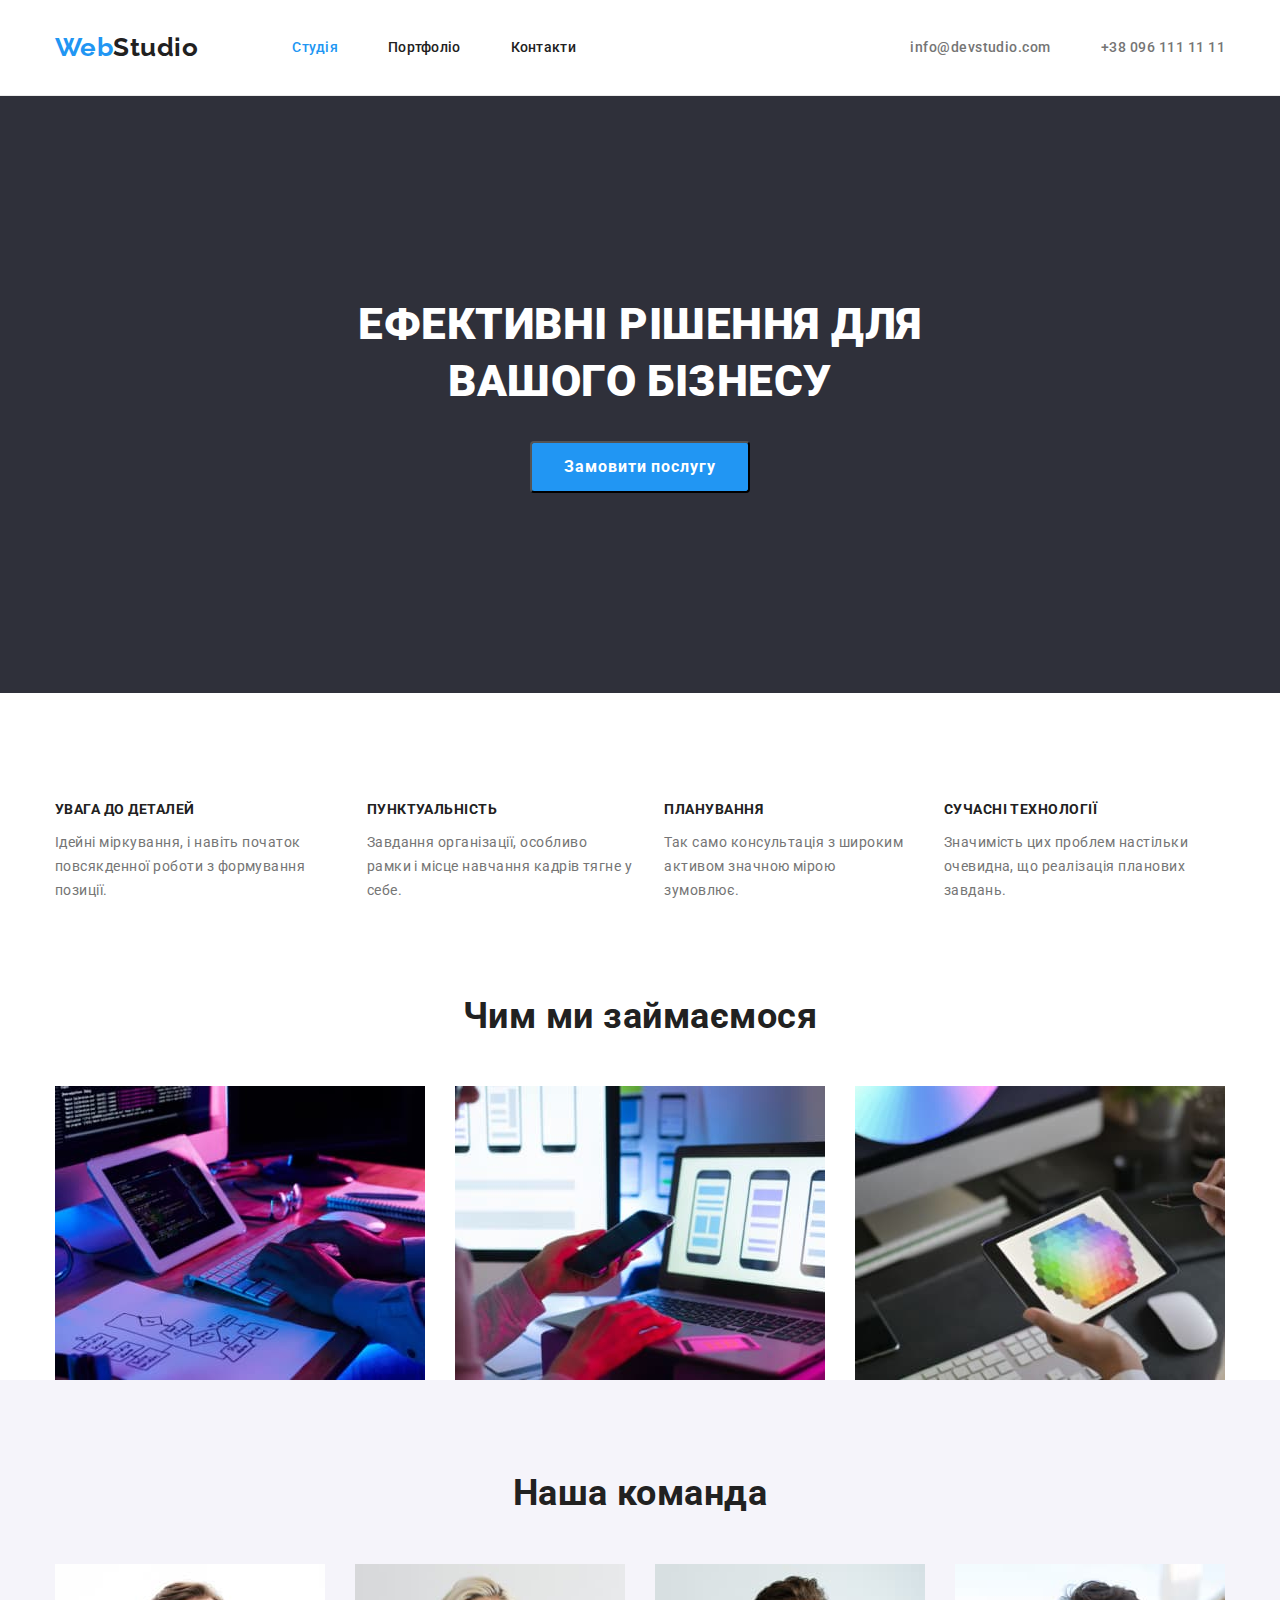
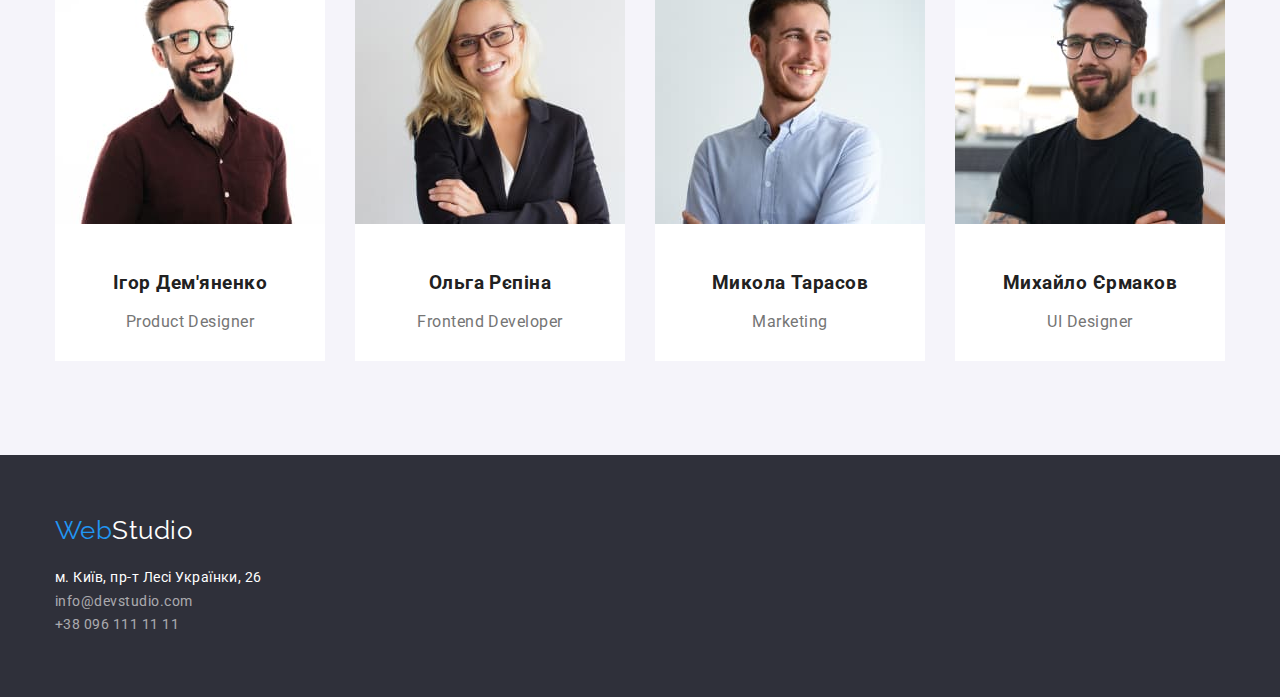
==== index.html @ e4bc9d53 "home-work3" ====
<!DOCTYPE html>
<html lang="uk">
  <head>
    <meta charset="UTF-8" />
    <meta name="viewport" content="width=device-width, initial-scale=1.0" />
    <title>Document</title>
    <link rel="preconnect" href="https://fonts.googleapis.com" />
    <link rel="preconnect" href="https://fonts.gstatic.com" crossorigin />
    <link
      href="https://fonts.googleapis.com/css2?family=Raleway:wght@700&family=Roboto:wght@400;500;700;900&display=swap"
      rel="stylesheet"
    />
    <link
      rel="stylesheet"
      href="https://cdn.jsdelivr.net/npm/modern-normalize@1.1.0/modern-normalize.min.css"
    />
    <link rel="stylesheet" href="./css/styles.css" />
  </head>
  <body>
    <header class="page-header">
      <div class="container header-box">
        <nav class="page-navigation">
          <div class="logo">
            <a href="./index.html" class="header-web" lang="en"
              >Web<span class="header-studio">Studio</span></a
            >
          </div>
          <ul class="menu">
            <li class="menu-item">
              <a class="link list-header current-studio" href="./index.html"
                >Студія</a
              >
            </li>
            <li class="menu-item">
              <a class="link list-header" href="portfolio.html">Портфоліо</a>
            </li>
            <li class="menu-item">
              <a class="link list-header" href="#">Контакти</a>
            </li>
          </ul>
        </nav>
        <ul class="header-link">
          <li class="list-info">
            <a class="link header-info" href="mailto:info@devstudio.com"
              >info@devstudio.com</a
            >
          </li>
          <li class="list-info">
            <a class="link header-info" href="tel:380961111111"
              >+38 096 111 11 11</a
            >
          </li>
        </ul>
      </div>
    </header>
    <main>
      <section class="hero-section">
        <div class="container hero-box">
          <h1 class="hero-title">Ефективні рішення для вашого бізнесу</h1>
          <button class="hero-button" type="button">Замовити послугу</button>
        </div>
      </section>
      <section>
        <div class="container">
          <h2 class="visually-hidden">Наші особливості</h2>
          <ul class="features">
            <li>
              <h3 class="section-title">Увага до деталей</h3>
              <p class="section-text">
                Ідейні міркування, і навіть початок повсякденної роботи з
                формування позиції.
              </p>
            </li>
            <li>
              <h3 class="section-title">Пунктуальність</h3>
              <p class="section-text">
                Завдання організації, особливо рамки і місце навчання кадрів
                тягне у себе.
              </p>
            </li>
            <li>
              <h3 class="section-title">Планування</h3>
              <p class="section-text">
                Так само консультація з широким активом значною мірою зумовлює.
              </p>
            </li>
            <li>
              <h3 class="section-title">Сучасні технології</h3>
              <p class="section-text">
                Значимість цих проблем настільки очевидна, що реалізація
                планових завдань.
              </p>
            </li>
          </ul>
        </div>
      </section>
      <section>
        <div class="container">
          <h2 class="title-company">Чим ми займаємося</h2>
          <ul class="examples">
            <li>
              <img
                src="./images/img1.jpg"
                alt="людина працює за планшетом"
                width="370"
              />
            </li>
            <li>
              <img
                src="./images/img2.jpg"
                alt="людина працює з телефоном та лептопом"
                width="370"
              />
            </li>
            <li>
              <img
                src="./images/img3.jpg"
                alt="людина працює з кольоровою гамою"
                width="370"
              />
            </li>
          </ul>
        </div>
      </section>
      <section class="our-company">
        <div class="container company">
          <h2 class="title-company">Наша команда</h2>
          <ul class="company-box">
            <li class="text-company">
              <img
                src="./images/img4.jpg"
                alt="чоловік в коричневій сорочці"
                width="270"
              />
              <div class="company-info">
                <h3 class="img-tile">Ігор Дем'яненко</h3>
                <p class="foto-text" lang="en">Product Designer</p>
              </div>
            </li>
            <li class="text-company">
              <img
                src="./images/img5.jpg"
                alt="жінка в чорному жакеті"
                width="270"
              />
              <div class="company-info">
                <h3 class="img-tile">Ольга Рєпіна</h3>
                <p class="foto-text" lang="en">Frontend Developer</p>
              </div>
            </li>
            <li class="text-company">
              <img
                src="./images/img6.jpg"
                alt="чоловік в голубій сорочці"
                width="270"
              />
              <div class="company-info">
                <h3 class="img-tile">Микола Тарасов</h3>
                <p class="foto-text" lang="en">Marketing</p>
              </div>
            </li>
            <li class="text-company">
              <img
                src="./images/img7.jpg"
                alt="чоловік в чорній футболці"
                width="270"
              />
              <div class="company-info">
                <h3 class="img-tile">Михайло Єрмаков</h3>
                <p class="foto-text" lang="en">UI Designer</p>
              </div>
            </li>
          </ul>
        </div>
      </section>
    </main>
    <footer class="footer">
      <div class="container">
        <div class="logo-footer">
          <a href="./index.html" lang="en" class="footer-web"
            >Web<span class="footer-studio">Studio</span></a
          >
        </div>
        <address>
          <ul class="address-list">
            <li>
              <a
                class="link-address"
                href="https://goo.gl/maps/7mnVV2R6GEZQQfYV7"
                target="_blank"
                rel="noreferrer noopener nofollow"
                >м. Київ, пр-т Лесі Українки, 26</a
              >
            </li>
            <li>
              <a class="address" href="mailto:info@devstudio.com"
                >info@devstudio.com</a
              >
            </li>
            <li>
              <a class="address" href="tel:380961111111">+38 096 111 11 11</a>
            </li>
          </ul>
        </address>
      </div>
    </footer>
  </body>
</html>
---- css/styles.css ----
:root {
    --main-font-family: 'Roboto', sans-serif;
    --main-color: #212121;
    --main-light-color: #ffffff;
    --current-color: #2196f3;
    --secondary-color: #757575;
    --footer-color: #2f303a;
    --button-color: #f5f4fa;
}
h1,h2,h4,p {
 margin-top: 0; 
 margin-bottom: 0;      
}

ul,ol {
  margin-top: 0;
  margin-bottom: 0;
  padding-left: 0;
}
img {
        display: block;
}

body {
        font-family: var(--main-font-family);
        font-size: 16px;
        color: var(--main-color);
        letter-spacing: 0.03em;
}

.container {
        width: 1200px;
        margin-left: auto;
        margin-right: auto;
        padding-left: 15px;
        padding-right: 15px;
}
/* heder */
.header-box {
        display: flex;
        justify-content: space-between;
        align-items: center;
}
.header-studio {
    font-size: 26px;
    line-height: 1.2;
    font-weight: 700;
    font-family: 'Raleway', sans-serif;
    color: var(--main-color);
}
.header-web{
        font-size: 26px;
        line-height: 1.2;
        font-weight: 700;
        font-family: 'Raleway', sans-serif;
        color: var(--current-color);
}
.page-header {
        padding-top: 32px;
        padding-bottom: 32px;
        border-bottom: 1px solid #ECECEC;

    background-color: var(--main-light-color);
}

.page-navigation {
        display: flex;
        align-items: center;
}

.menu{
        display: flex;
        align-items: center;
        column-gap: 50px;
}

.menu-item {
        display: block
}


.header-link {
        display: flex;
        align-items: center;
        margin-left: auto;
        gap: 50px;
}

.list-header {
        padding-top: 32px;
        padding-bottom: 32px;

        color: var(--main-color);
        font-weight: 500;
        font-size: 14px;
        line-height: 1.1;
        letter-spacing: 0.02em;
}
.logo{
        margin-right: 94px;
}

a {
    text-decoration: none;
}
.visually-hidden {
    position: absolute;
    white-space: nowrap;
    width: 1px;
    height: 1px;
    overflow: hidden;
    border: 0;
    padding: 0;
    clip: rect(0 0 0 0);
    clip-path: inset(50%);
    margin: -1px;
}
li {
    list-style-type: none;
}

.button {
        border: none;
        cursor: pointer;
        font-family: inherit;
        font-weight: 500;
        font-size: 16px;
        line-height: 1.6;
        background-color: var(--main-light-color);
}
.button-text {
        font-weight: 500;
        font-size: 16px;
        line-height: 1.6;
}
/* hover focus button */
.button:hover,
.button:focus {
        background-color: var(--current-color);
        color: var(--main-light-color);
}
.hero-button:hover,
.hero-button:focus {
        background-color: #188CE8;
        color: var(--main-light-color);
}
/* hover focus link */
.link:hover,
.link:focus {
        background-color: var(--current-color);
        color: var(--current-color);

        background-color: var(--main-light-color);
    }
/* link address footer */
.link-address {
            color: var(--main-light-color);
            font-weight: 400;
            font-size: 14px;
            line-height: 1.7;
}
/* informatoin footer  */
.address-list {
        gap: 9px;
}

.address {
        color: rgba(255, 255, 255, 0.6);
        font-size: 14px;
        line-height: 1.7;
        font-style: normal;
}
.link-address {
    font-style: normal;
    font-weight: 400;
    font-size: 14px;
    line-height: 1.7;
}
.address:hover,
.address:focus,
.link-address:hover,
.link-address:focus {
    color: var(--current-color);
}
.list-title {
        margin-bottom: 4px;

        font-weight: 700;
        font-size: 18px;
        line-height: 2;
        color: var(--main-color);
}
.text-paragraph {

        font-weight: 400;
        font-size: 16px;
        line-height: 1.8;
        color: var(--secondary-color);
}
.header-info {
        padding-top: 32px;
        padding-bottom: 32px;

        font-weight: 500;
        font-size: 14px;
        line-height: 1.1;
        color: var(--secondary-color);
}
.list-info {
        display: block;
}
/* footer */

.footer {
    padding-top: 60px;
    padding-bottom: 60px;

    background: #2f303a;
}

.logo-footer {
        display: inline-block;
        margin-bottom: 20px;
}
.footer-web {
        color: var(--current-color);
        font-size: 26px;
        line-height: 1.2;
        font-family: 'Raleway', sans-serif;
}
.footer-studio {
        color: var(--main-light-color);
        font-size: 26px;
        line-height: 1.2;
        font-family: 'Raleway', sans-serif;
}
.hero-title {
        margin-bottom: 30px;

        font-weight: 900;
        font-size: 44px;
        line-height: 1.3;
        color: var(--main-light-color);
        text-transform: uppercase;
        text-align: center;
}
.container.hero-box{
width: 700px;
padding-top: 200px;
padding-bottom: 200px;
}
.hero-section {
    background: var(--footer-color)
} 
.hero-button {
        display: block;
        border-radius: 4px;
        padding: 10px 32px;
        min-width: 216px;
        margin-left: auto;
        margin-right: auto;
        

        
        

        font-family: 'Roboto';
        font-style: normal;
        font-weight: 700;
        font-size: 16px;
        line-height: 1.8;
        letter-spacing: 0.06em;
        cursor: pointer;
        background-color: var(--current-color);
        color: var(--main-light-color);
}
.features {
        display: flex;
        gap: 30px;
        padding-top: 94px;
        padding-bottom: 94px;
}

.sectoin-title {
        font-weight: 700;
        font-size: 14px;
        line-height: 1.1;
        color: var(--footer-color);
}
.section-title {
    text-transform: uppercase;
    font-size: 14px;
}
.section-text {
        font-weight: 400;
        font-size: 14px;
        line-height: 1.7;
        color: var(--secondary-color);
}
/* секція приклади */
.examples {
        display: flex;
        gap: 30px;
}
/* секція наша команда-background-color */
.company-box {
        display: flex;
        padding-bottom: 94px;
        gap: 30px;
        
}
.our-company {
        background-color: var(--button-color);
}

.text-company {
        background-color: var(--main-light-color);
}
.container.company {
        padding-top: 94px;
}

.title-company {
        text-align: center;
        margin-bottom: 50px;

        font-weight: 700;
        font-size: 36px;
        line-height: 1.1;
        color: var(--main-color);
}
.img-title {
        margin-bottom: 10px;

        font-weight: 500;
        font-size: 16px;
        line-height: 1.1;
        color: var(--main-color);
        letter-spacing: 0.03em;
}
.foto-text {
        font-weight: 400;
        font-size: 16px;
        line-height: 1.1;
        color: var(--secondary-color);
}
.company-info {
        text-align: center;
        padding: 30px;
}
.section {
        padding-top: 94px;
        padding-bottom: 94px;
}
.container.hero-portfolio{
        margin-left: auto;
        margin-right: auto;
}
.list-portfolio {
        display: flex;
       align-items: center;
       justify-content: center;
       gap: 8px;
       margin-bottom: 50px;
}
.portfolio-foto {
        display: flex;
        gap: 30px;
        flex-wrap: wrap;
}
.filter-list {
        padding: 20px 24px;
        border-bottom: 1px solid #EEEEEE;
        border-left: 1px solid #EEEEEE;
        border-right: 1px solid #EEEEEE;
}
.current-studio {
    color: var(--current-color);
}
.current-portfolio{
    color: var(--current-color);
}
.button-section {
    padding: 6px 22px;
    border-radius: 4px;

    background: var(--button-color);
}
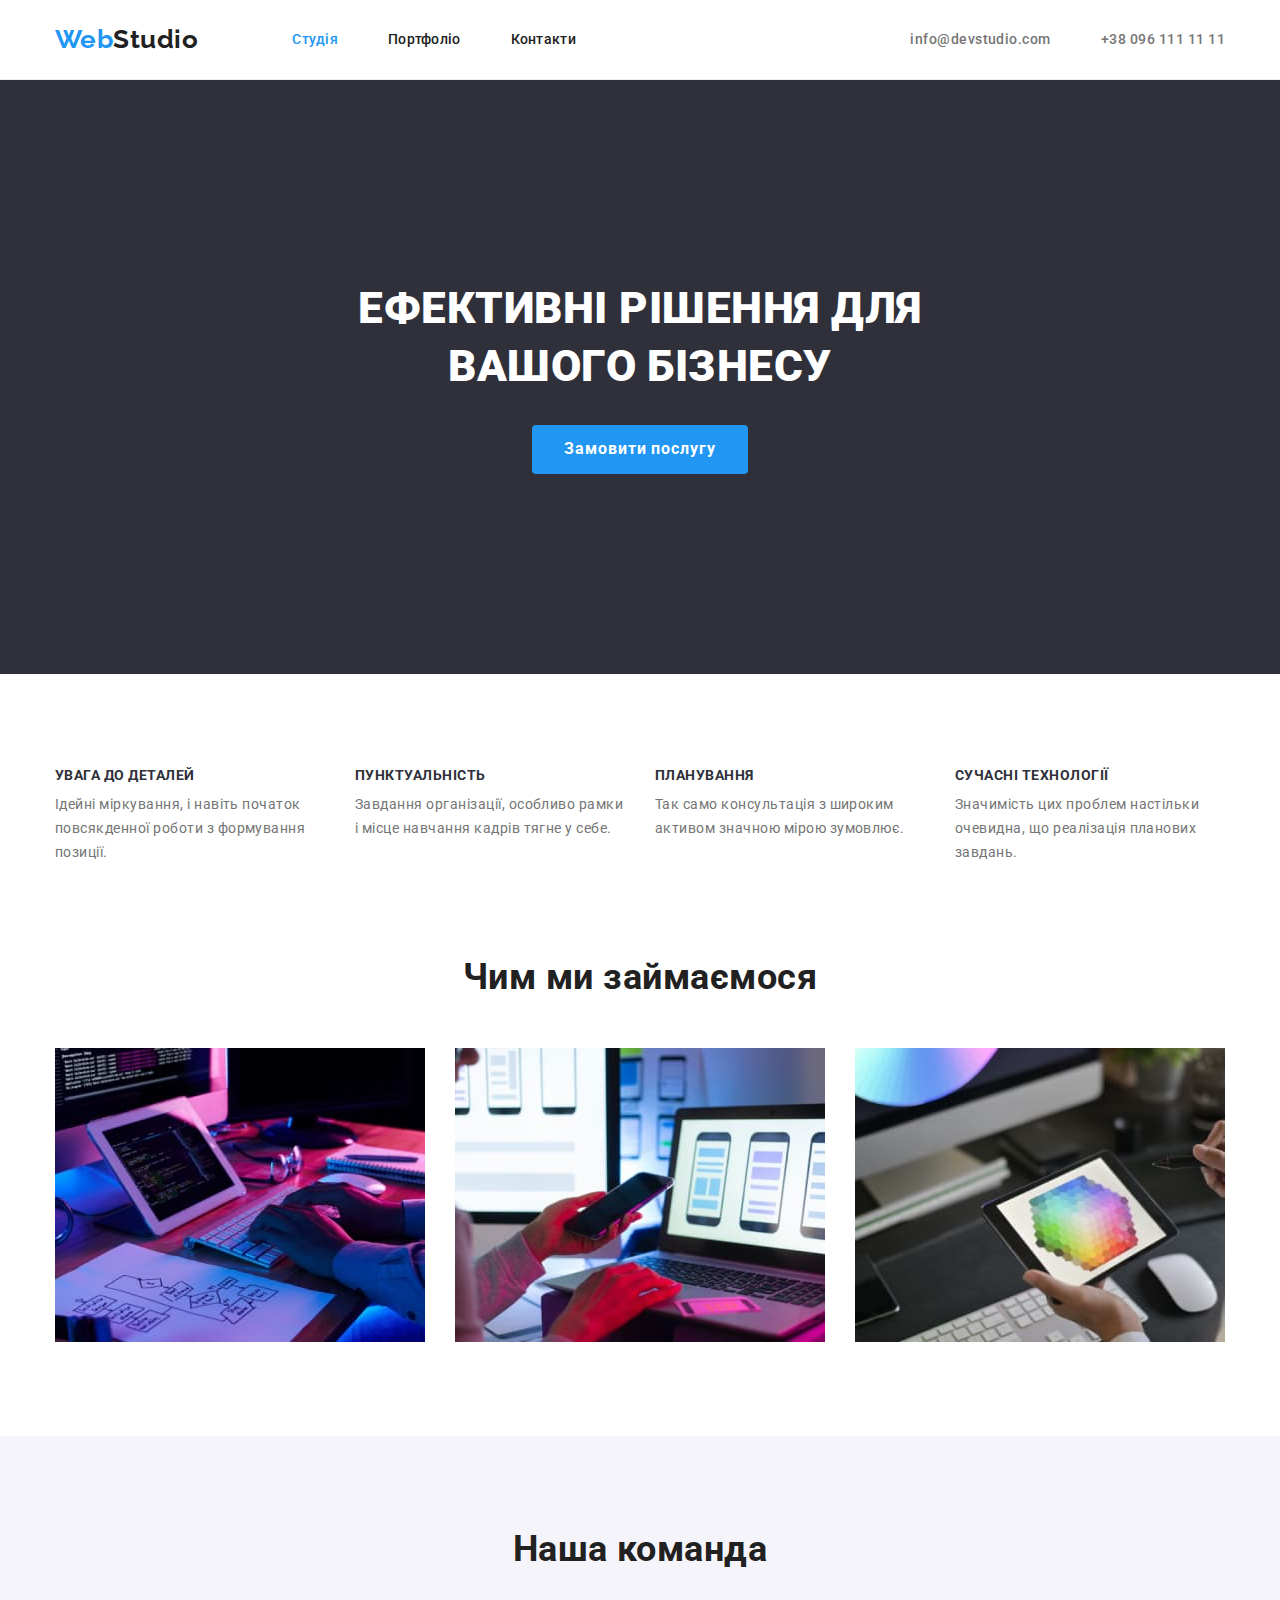
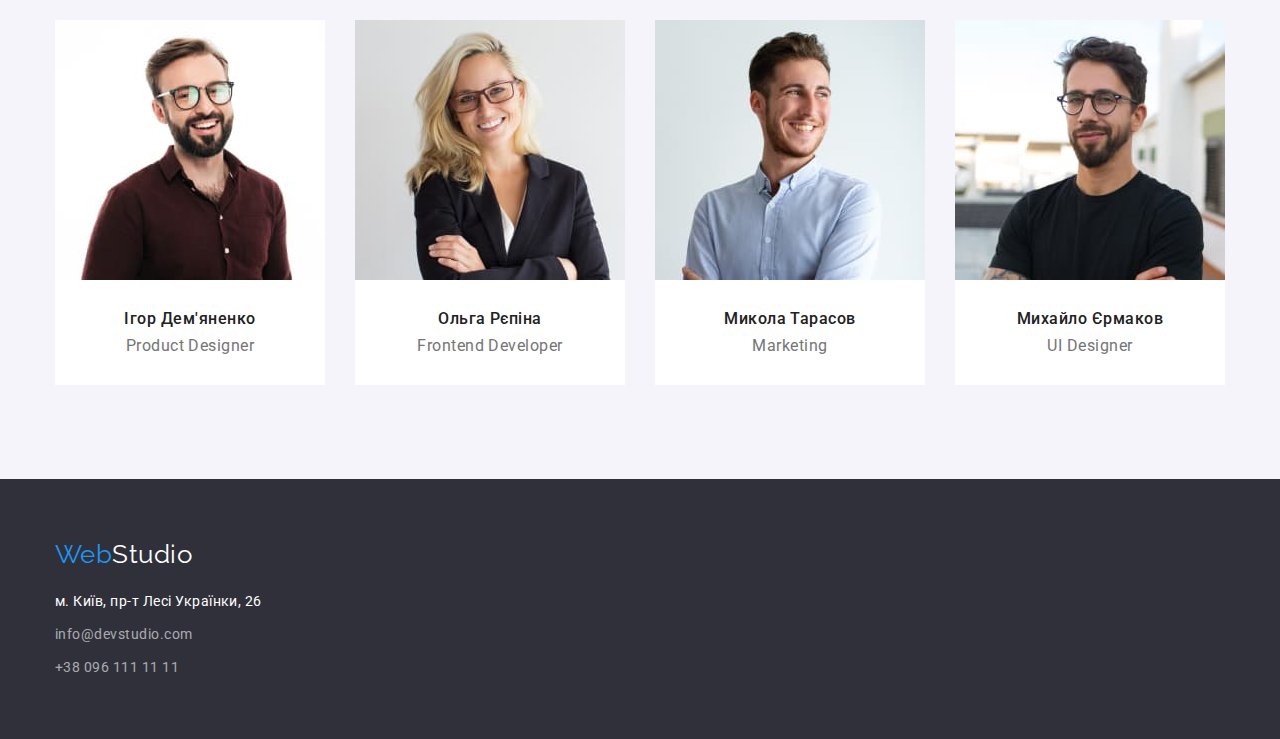
==== commit 08ffd751: "correcting homework" ====
--- a/index.html
+++ b/index.html
@@ -60,31 +60,31 @@
           <button class="hero-button" type="button">Замовити послугу</button>
         </div>
       </section>
-      <section>
+      <section class="features-section">
         <div class="container">
           <h2 class="visually-hidden">Наші особливості</h2>
           <ul class="features">
-            <li>
+            <li class="features-text">
               <h3 class="section-title">Увага до деталей</h3>
               <p class="section-text">
                 Ідейні міркування, і навіть початок повсякденної роботи з
                 формування позиції.
               </p>
             </li>
-            <li>
+            <li class="features-text">
               <h3 class="section-title">Пунктуальність</h3>
               <p class="section-text">
                 Завдання організації, особливо рамки і місце навчання кадрів
                 тягне у себе.
               </p>
             </li>
-            <li>
+            <li class="features-text">
               <h3 class="section-title">Планування</h3>
               <p class="section-text">
                 Так само консультація з широким активом значною мірою зумовлює.
               </p>
             </li>
-            <li>
+            <li class="features-text">
               <h3 class="section-title">Сучасні технології</h3>
               <p class="section-text">
                 Значимість цих проблем настільки очевидна, що реалізація
@@ -94,7 +94,7 @@
           </ul>
         </div>
       </section>
-      <section>
+      <section class="labor-section">
         <div class="container">
           <h2 class="title-company">Чим ми займаємося</h2>
           <ul class="examples">
@@ -133,7 +133,7 @@
                 width="270"
               />
               <div class="company-info">
-                <h3 class="img-tile">Ігор Дем'яненко</h3>
+                <h3 class="img-title">Ігор Дем'яненко</h3>
                 <p class="foto-text" lang="en">Product Designer</p>
               </div>
             </li>
@@ -144,7 +144,7 @@
                 width="270"
               />
               <div class="company-info">
-                <h3 class="img-tile">Ольга Рєпіна</h3>
+                <h3 class="img-title">Ольга Рєпіна</h3>
                 <p class="foto-text" lang="en">Frontend Developer</p>
               </div>
             </li>
@@ -155,7 +155,7 @@
                 width="270"
               />
               <div class="company-info">
-                <h3 class="img-tile">Микола Тарасов</h3>
+                <h3 class="img-title">Микола Тарасов</h3>
                 <p class="foto-text" lang="en">Marketing</p>
               </div>
             </li>
@@ -166,7 +166,7 @@
                 width="270"
               />
               <div class="company-info">
-                <h3 class="img-tile">Михайло Єрмаков</h3>
+                <h3 class="img-title">Михайло Єрмаков</h3>
                 <p class="foto-text" lang="en">UI Designer</p>
               </div>
             </li>
@@ -183,7 +183,7 @@
         </div>
         <address>
           <ul class="address-list">
-            <li>
+            <li class="footer-link">
               <a
                 class="link-address"
                 href="https://goo.gl/maps/7mnVV2R6GEZQQfYV7"
@@ -192,12 +192,12 @@
                 >м. Київ, пр-т Лесі Українки, 26</a
               >
             </li>
-            <li>
+            <li class="footer-link">
               <a class="address" href="mailto:info@devstudio.com"
                 >info@devstudio.com</a
               >
             </li>
-            <li>
+            <li class="footer-link">
               <a class="address" href="tel:380961111111">+38 096 111 11 11</a>
             </li>
           </ul>
--- a/css/styles.css
+++ b/css/styles.css
@@ -56,12 +56,19 @@
         color: var(--current-color);
 }
 .page-header {
-        padding-top: 32px;
-        padding-bottom: 32px;
+        /* padding-top: 32px;
+        padding-bottom: 32px; */
         border-bottom: 1px solid #ECECEC;
 
     background-color: var(--main-light-color);
 }
+.link.list-header {
+        display: inline-block
+}
+.link.header-info {
+        display: inline-block
+}
+
 
 .page-navigation {
         display: flex;
@@ -138,6 +145,9 @@
 .button:focus {
         background-color: var(--current-color);
         color: var(--main-light-color);
+        box-shadow: 2px 0 2px rgba(0, 0, 0, 0.12),
+         2px 0 1px rgba(0, 0, 0, 0.08),
+         1px 0 3px rgba(0, 0, 0, 0.1)
 }
 .hero-button:hover,
 .hero-button:focus {
@@ -160,9 +170,7 @@
             line-height: 1.7;
 }
 /* informatoin footer  */
-.address-list {
-        gap: 9px;
-}
+
 
 .address {
         color: rgba(255, 255, 255, 0.6);
@@ -209,7 +217,6 @@
 .list-info {
         display: block;
 }
-/* footer */
 
 .footer {
     padding-top: 60px;
@@ -244,13 +251,13 @@
         text-transform: uppercase;
         text-align: center;
 }
-.container.hero-box{
+.container.hero-box {
 width: 700px;
-padding-top: 200px;
-padding-bottom: 200px;
 }
 .hero-section {
-    background: var(--footer-color)
+        padding-top: 200px;
+        padding-bottom: 200px;
+        background: var(--footer-color)
 } 
 .hero-button {
         display: block;
@@ -259,9 +266,7 @@
         min-width: 216px;
         margin-left: auto;
         margin-right: auto;
-        
-
-        
+        border: none;
         
 
         font-family: 'Roboto';
@@ -274,23 +279,30 @@
         background-color: var(--current-color);
         color: var(--main-light-color);
 }
+.features-section {
+padding-top: 94px;
+padding-bottom: 94px;
+}
+
 .features {
         display: flex;
         gap: 30px;
-        padding-top: 94px;
-        padding-bottom: 94px;
-}
-
-.sectoin-title {
+        }
+        .features-text {
+                width: 270px;
+        }
+
+.section-title {
+        margin-top: 0;
+        margin-bottom: 10px;
+
         font-weight: 700;
         font-size: 14px;
         line-height: 1.1;
         color: var(--footer-color);
-}
-.section-title {
-    text-transform: uppercase;
-    font-size: 14px;
-}
+        text-transform: uppercase;
+}
+
 .section-text {
         font-weight: 400;
         font-size: 14px;
@@ -298,6 +310,10 @@
         color: var(--secondary-color);
 }
 /* секція приклади */
+.labor-section {
+        padding-bottom: 94px;
+}
+
 .examples {
         display: flex;
         gap: 30px;
@@ -305,20 +321,20 @@
 /* секція наша команда-background-color */
 .company-box {
         display: flex;
-        padding-bottom: 94px;
         gap: 30px;
         
 }
 .our-company {
+        padding-top: 94px;
+        padding-bottom: 94px;
         background-color: var(--button-color);
 }
 
 .text-company {
         background-color: var(--main-light-color);
 }
-.container.company {
-        padding-top: 94px;
-}
+/* .container.company {
+} */
 
 .title-company {
         text-align: center;
@@ -330,6 +346,7 @@
         color: var(--main-color);
 }
 .img-title {
+        margin-top: 0;
         margin-bottom: 10px;
 
         font-weight: 500;
@@ -348,6 +365,13 @@
         text-align: center;
         padding: 30px;
 }
+.footer-link {
+margin-bottom: 9px;
+}
+.footer-link:last-child {
+        margin-bottom: 0;
+}
+
 .section {
         padding-top: 94px;
         padding-bottom: 94px;
